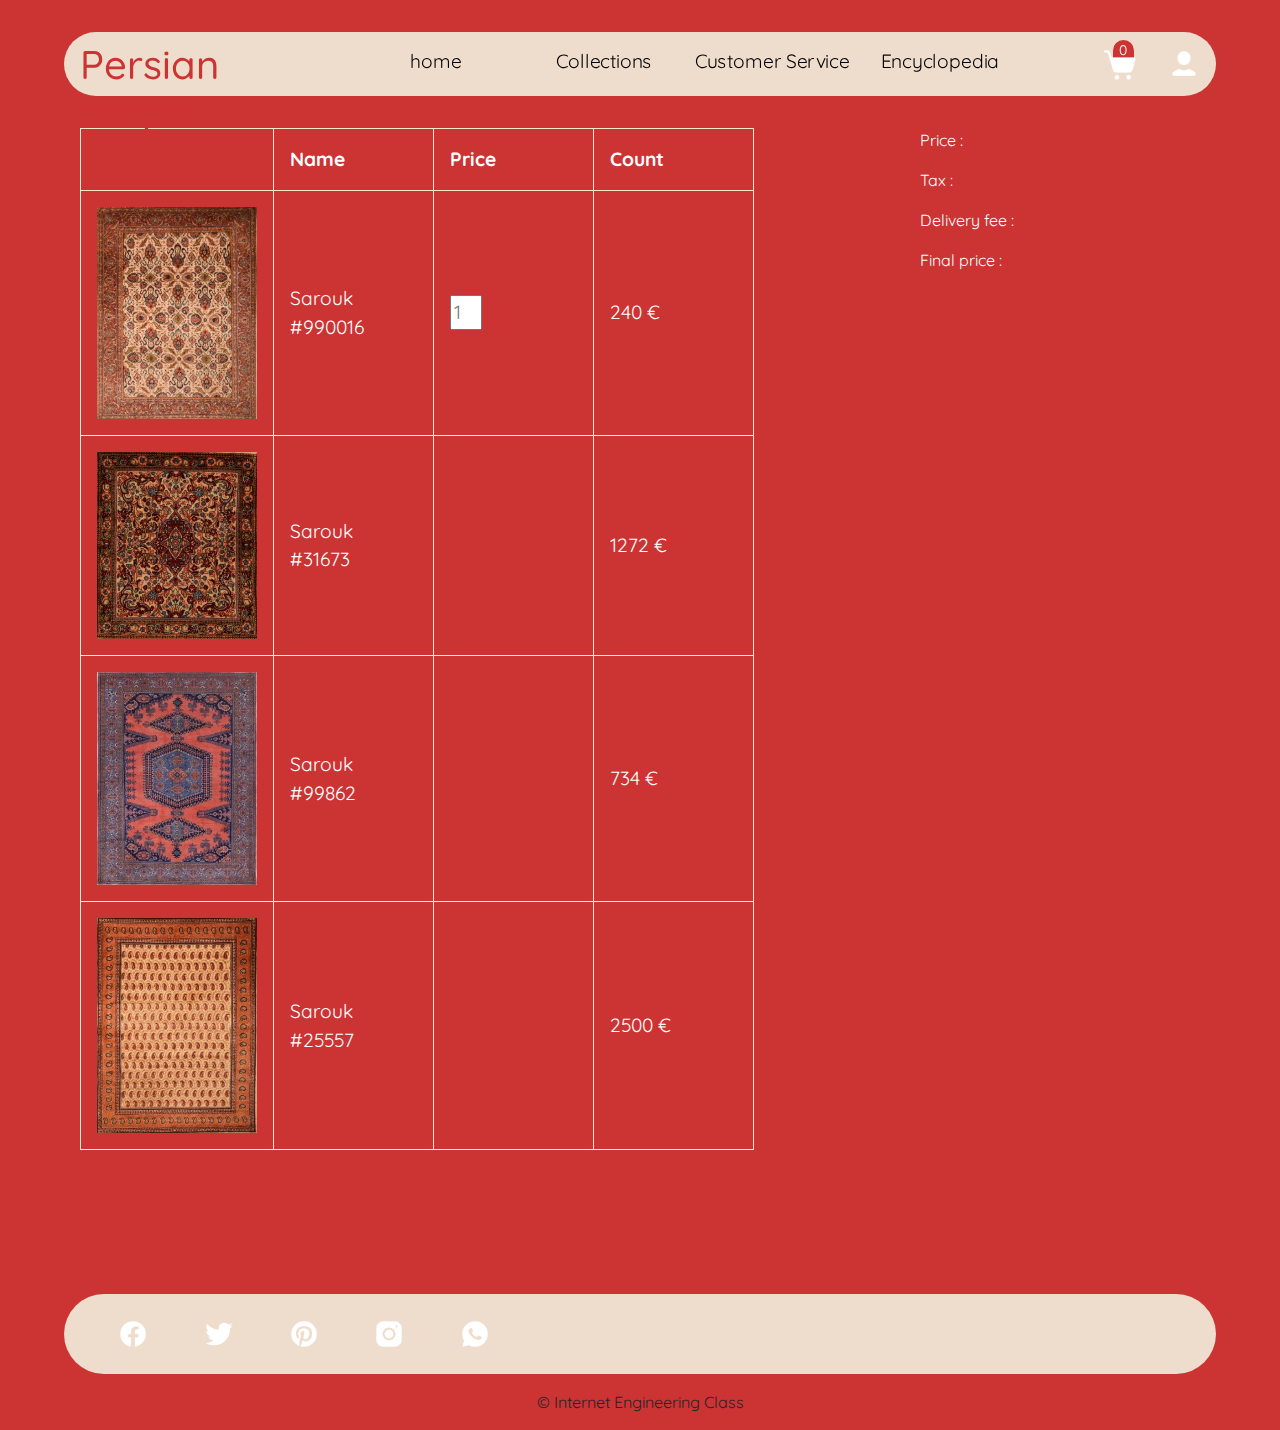
==== cart.html @ b76dc42d "update" ====
<!DOCTYPE html>
<html lang="en">

<head>
    <meta charset="UTF-8">
    <meta name="viewport" content="width=device-width, initial-scale=1.0">
    <link rel="stylesheet" href="assets/bootstrap/css/bootstrap.min.css">
    <link rel="stylesheet" href="css/cart.css">
    <link rel="stylesheet" href="css/style.css">
    <link rel="icon" href="./assets/images/carpet.png">
    <title>Persian Carpet | Cart</title>
</head>

<body>
    <div class="container-fluid"></div>
    <header>
        <nav class="d-flex">
            <div class="col-6 col-lg-3">
                <h1 class="main-label">Persian carpet</h1>
            </div>
            <ul class="col-7 d-none d-lg-flex justify-content-evenly nav-bar">
                <li><a href="index.html">home</a></li>
                <li class="nav-item"><a href="#collection">Collections</a>
                    <ul class="nav-menu">
                        <li><a href="#">Qashqai</a></>
                        <li><a href="#">Kerman</a></li>
                        <li><a href="#">Hamadan</a></li>
                        <li><a href="#">Tabriz</a></li>
                        <li><a href="#">Trokaman</a></li>
                        <li><a href="#">Nahavand</a></li>
                        <li><a href="collection.html">Sarouk</a></li>
                        <li><a href="#">Gabbeh</a></li>
                        <li><a href="#">Moud</a></li>
                        <li><a href="#">Round</a></li>
                        <li><a href="#">Runway</a></li>
                    </ul>
                </li>
                <li class="nav-item"><a href="#">Customer Service</a>
                    <ul class="nav-menu">
                        <li><a href="login.html">Sign in</a></li>
                        <li><a href="sign_up.html">Sign up</a></li>
                        <li><a href="comments.html">Comments</a></li>
                    </ul>
                </li>
                <li><a href="Encyclopedia.html">Encyclopedia</a></li>
            </ul>
            <div
                class="nav-icons col-6 col-lg-2 d-flex align-items-center justify-content-evenly justify-content-lg-end">

                <a href="cart.html">
                    <div class="d-flex">
                        <p id="products-num"> 0 </p>
                        <img src="./assets/images/icons8-shopping-cart-90.png" alt="" class=" m-lg-3 m-1 "
                            id="buy-icon">
                    </div>
                </a>
                <a href="login.html"><img src="./assets/images/icons8-person-90.png" alt="" class=" m-lg-3 "
                        id="login-icon"></a>
                <img src="./assets/images/icons8-menu-rounded-90.png" alt="" class="d-block d-lg-none" id="menu-icon">
            </div>
        </nav>
        <div id="mobile-nav">
            <img src="./assets/images/icons8-delete-90.png" alt="" class="d-block " id="close-icon"
                style="height: 2rem; margin: 1rem;">
            <ul>
                <li><a href="index.html">home</a></li>
                <li class="mobile-nav-item"><a>Collections</a>
                    <ul class="mobile-nav-menu">
                        <li><a href="#">Qashqai</a></>
                        <li><a href="#">Kerman</a></li>
                        <li><a href="#">Hamadan</a></li>
                        <li><a href="#">Tabriz</a></li>
                        <li><a href="#">Trokaman</a></li>
                        <li><a href="#">Nahavand</a></li>
                        <li><a href="collection.html">Sarouk</a></li>
                        <li><a href="#">Gabbeh</a></li>
                        <li><a href="#">Moud</a></li>
                        <li><a href="#">Round</a></li>
                        <li><a href="#">Runway</a></li>
                    </ul>
                </li>
                <li class="mobile-nav-item"><a>Customer Service</a>
                    <ul class="mobile-nav-menu">
                        <li><a href="login.html">Sign in</a></li>
                        <li><a href="sign_up.html">Sign up</a></li>
                        <li><a href="comments.html">Comments</a></li>
                    </ul>
                </li>
                <li><a href="Encyclopedia.html">Encyclopedia</a></li>
            </ul>
        </div>
    </header>
    <main>
    
        <div class="main-div d-flex flex-wrap">
            <div class="col-12 col-sm-9 d-block">
                <table>
                    <tr>
                        <th></th>
                        <th>Name</th>
                        <th>Price</th>
                        <th>Count</th>
                    </tr>
                    <tr>
                        <td><img src="assets/images/sarouk1.jpg" alt=""></td>
                        <td>Sarouk #990016</td>
                        <td><input type="number" name="" id="" placeholder="1"></td>
                        <td> 240 &euro;</td>
                    </tr>
                    <tr>
                        <td><img src="assets/images/sarouk2.jpg" alt=""></td>
                        <td>Sarouk #31673</td>
                        <td></td>
                        <td> 1272 &euro;</td>
                    </tr>
                    <tr>
                        <td><img src="assets/images/sarouk7.jpg" alt=""></td>
                        <td>Sarouk #99862</td>
                        <td></td>
                        <td>734 &euro; </td>
                    </tr>
                    <tr>
                        <td><img src="assets/images/sarouk4.jpg" alt=""></td>
                        <td>Sarouk #25557</td>
                        <td></td>
                        <td>2500 &euro;</td>
                    </tr>
                </table>
            </div>
            <div class="col-12 col-sm-3">
                <p>Price : </p>
                <p>Tax : </p>
                <p>Delivery fee :</p>
                <p>Final price :</p>
            </div>
        </div>


    </main>
    <footer class="d-flex">
        <div class="sos-media col-12 col-lg-5 d-flex justify-content-evenly align-items-center">
            <a href="https://www.facebook.com" target="_blank"><img src="./assets/images/icons8-facebook-logo-90.png"
                    alt=""></a>
            <a href="https://www.twitter.com" target="_blank"><img src="./assets/images/icons8-twitter-90.png"
                    alt=""></a>
            <a href="https://www.pinterest.com" target="_blank"><img src="./assets/images/icons8-pinterest-90.png"
                    alt=""></a>
            <a href="https://www.instagram.com" target="_blank"><img src="./assets/images/icons8-instagram-logo-90.png"
                    alt=""></a>
            <a href="https://www.whatsapp.com" target="_blank"><img src="./assets/images/icons8-whatsapp-90.png"
                    alt=""></a>
        </div>
    </footer>
    <p class="text-center">© Internet Engineering Class</p>
    <script src="./js/app.js"></script>
</body>

</html>
---- css/cart.css ----
main{
    padding: 8rem 5rem;
    color: white;
}
th , td{
    border: solid 1px blanchedalmond;
    width:10rem;
    min-height:3rem;
    max-height: fit-content;
    padding: 1rem;
    font-size: larger;
}
td img{
    width: 10rem;
    height: auto;
}
td input{
    width: 2rem;
}

@media screen and (max-width: 990px) {
    main{
        padding: 7rem 1rem;
    }
    th , td{
        width:7rem;
    }
  
  }
---- css/style.css ----
@import url("https://fonts.googleapis.com/css2?family=Quicksand:wght@300;400;600&display=swap");
* {
  font-family: "Quicksand", sans-serif;
}

body {
  background-color: #cc3333;
}
a {
  color: #000;
  text-decoration: none;
}
a:hover{
  color: #000;
  font-weight: bolder;
}
.responsive {
  width: 100%;
  height: auto;
}

.main-label {
  margin: 0.5rem 0 0.5rem 1rem;
  color: #cc3333;
}
nav {
  height:4rem;
  width: 90%;
  background-color: rgb(238, 221, 204);
  position: fixed;
  margin: 2rem 5% 0 5%;
  border-radius: 4rem;
  z-index: 2;
}
.nav-bar {
  list-style: none;
  padding: 1rem 0;
}
.nav-bar > li {
  width: 25%;
  text-align: center;
  transform: scale(1.2);
}

.nav-menu{
  background-color: rgba(238, 221, 204, 0.9);
  box-shadow: 0 1rem 1rem 1rem rgba(0,0,0,0.5);
  width: fit-content;
  padding: 1.5rem;
  display: none;
  list-style: none;
  border-radius: 0 0 7rem 7rem;
  margin: auto;
}
.nav-menu>li{
  padding: 0.5rem 1rem;
  border-top: #cc3333 groove 0.5px;
}
#login-icon , #menu-icon , #buy-icon{
  height: 2rem;
}
#products-num{
  margin-right: -2.85rem;
  margin-top: 0.5rem;
  background-color: #cc3333;
  border-radius: 2rem 2rem 0 0;
  text-align: center;
  width: 1.3rem;
  height: 1.5rem;
  color: white;
  font-size:14px;
}
#mobile-nav{
  background-color: rgba(238, 221, 204, 1);
  height: 100%;
  width: fit-content;
  padding: 2rem;
  top: 0;
  right: 0;
  position: fixed;
  z-index: 2;
  overflow-x: hidden;
  overflow-y: scroll;
  transition: 1s ease;
  display: none;
}
#mobile-nav>ul>li{
  padding: 1rem;
  border-bottom: #cc3333 groove 0.5px;
  list-style: none;

}
.mobile-nav-menu{
  display: none;
}
.mobile-nav-menu>li{
  padding: 1rem;
  border-top: #cc3333 groove 0.5px;
  list-style: none;
}


footer{
    height: 5rem;
    margin: 1rem 5%;
    background-color: rgb(238, 221, 204) ;
    border-radius: 10rem;
}
.sos-media>a>img{
  height: 2rem;
}


        
::-webkit-scrollbar {
  width: 16px;
}

::-webkit-scrollbar-track {
  background-color: #e7e7e7;
  border: 1px solid #cacaca;
}

::-webkit-scrollbar-thumb {
  border-radius: 8px;
  border: 3px solid transparent;
  background-clip: content-box;
  background-color: #cc3333;
}




@media screen and (max-width: 500px) {
  header {
    background-image: url("../assets/images/121664.jpg");
  }
  .main-label {
    font-size: 1.3rem;
  }
}
@media screen and (max-width: 990px) {
  #products-num{
    margin-right: -2rem;
    margin-top: -0.5rem;
  }
  .main-label {
    font-size:1.3rem;
  } 

}
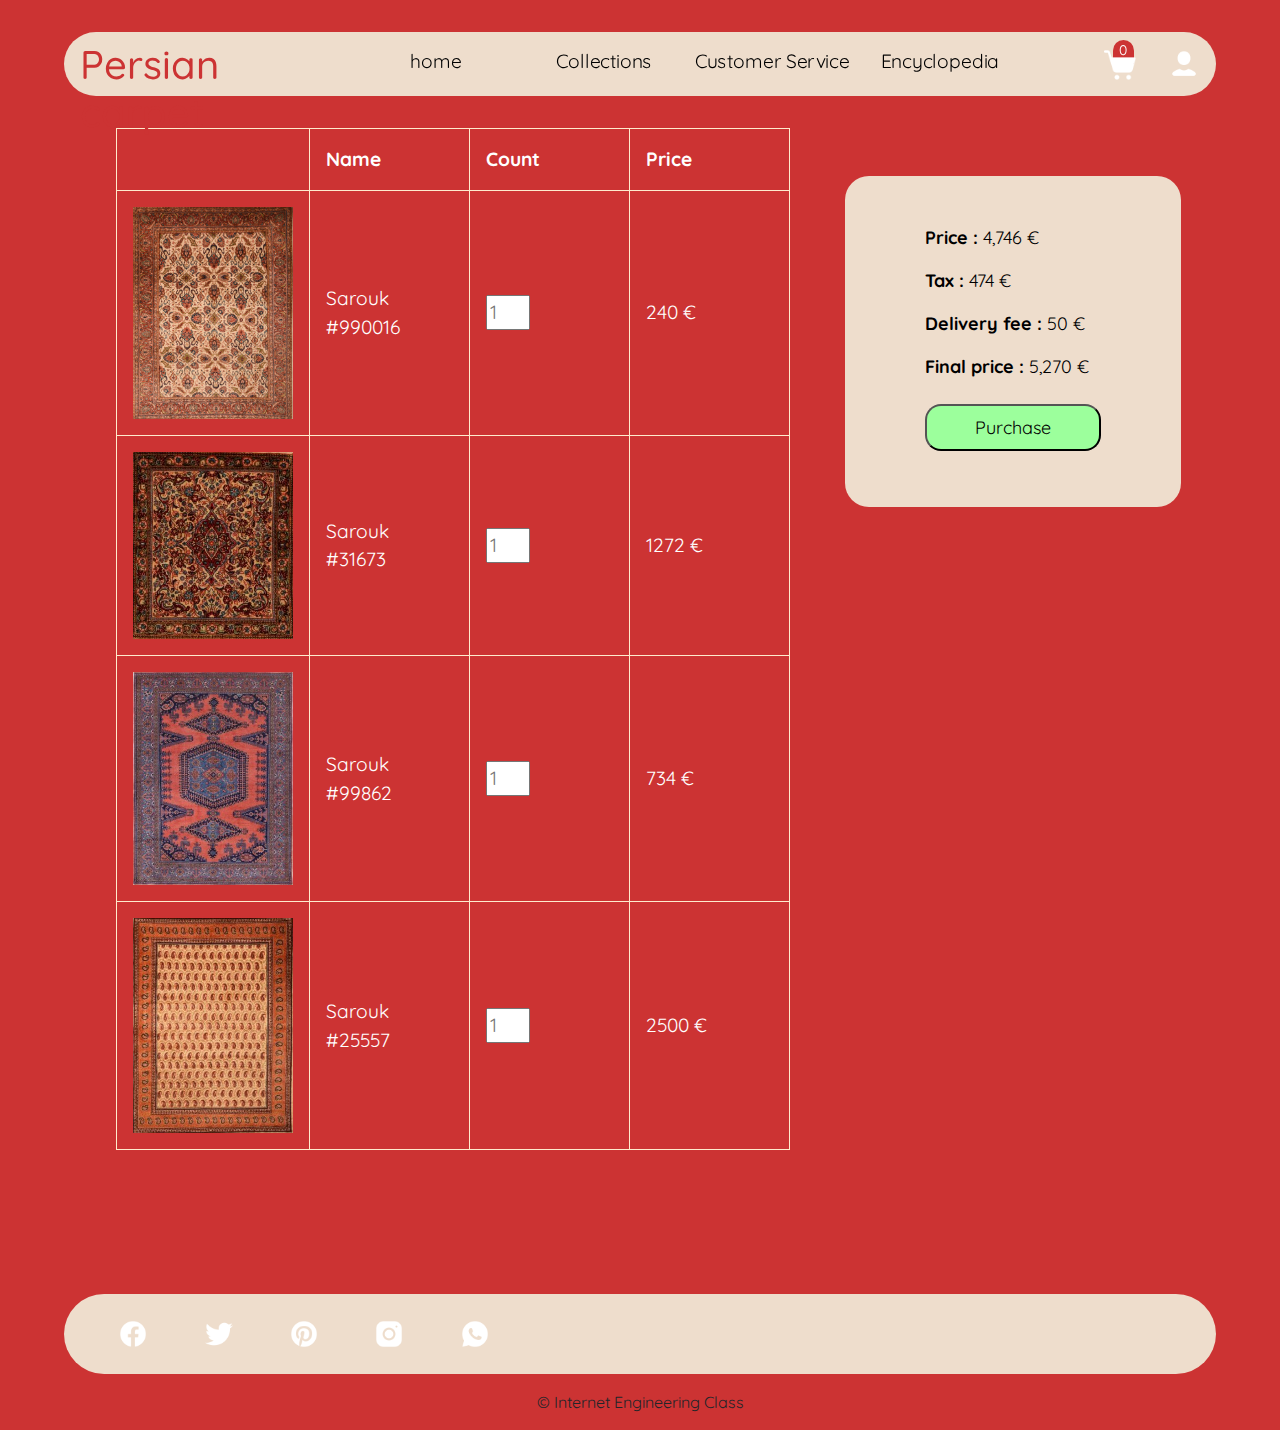
==== commit 54adda58: "final version" ====
--- a/cart.html
+++ b/cart.html
@@ -93,45 +93,46 @@
     <main>
     
         <div class="main-div d-flex flex-wrap">
-            <div class="col-12 col-sm-9 d-block">
+            <div class="col-12 col-sm-8 d-block">
                 <table>
                     <tr>
                         <th></th>
                         <th>Name</th>
+                        <th>Count</th>
                         <th>Price</th>
-                        <th>Count</th>
                     </tr>
                     <tr>
                         <td><img src="assets/images/sarouk1.jpg" alt=""></td>
                         <td>Sarouk #990016</td>
-                        <td><input type="number" name="" id="" placeholder="1"></td>
+                        <td><input type="number" name="" id="" placeholder="1" min="1"></td>
                         <td> 240 &euro;</td>
                     </tr>
                     <tr>
                         <td><img src="assets/images/sarouk2.jpg" alt=""></td>
                         <td>Sarouk #31673</td>
-                        <td></td>
+                        <td><input type="number" name="" id="" placeholder="1" min="1"></td>
                         <td> 1272 &euro;</td>
                     </tr>
                     <tr>
                         <td><img src="assets/images/sarouk7.jpg" alt=""></td>
                         <td>Sarouk #99862</td>
-                        <td></td>
+                        <td><input type="number" name="" id="" placeholder="1" min="1"></td>
                         <td>734 &euro; </td>
                     </tr>
                     <tr>
                         <td><img src="assets/images/sarouk4.jpg" alt=""></td>
                         <td>Sarouk #25557</td>
-                        <td></td>
+                        <td><input type="number" name="" id="" placeholder="1" min="1"></td>
                         <td>2500 &euro;</td>
                     </tr>
                 </table>
             </div>
-            <div class="col-12 col-sm-3">
-                <p>Price : </p>
-                <p>Tax : </p>
-                <p>Delivery fee :</p>
-                <p>Final price :</p>
+            <div class="col-12 col-sm-4 final">
+                <p><b>Price :</b> 4,746 &euro; </p>
+                <p><b>Tax :</b> 474 &euro; </p>
+                <p><b>Delivery fee :</b> 50 &euro;</p>
+                <p><b>Final price : </b>5,270 &euro;</p>
+                <input type="submit" value="Purchase">
             </div>
         </div>
 
--- a/css/cart.css
+++ b/css/cart.css
@@ -1,6 +1,9 @@
 main{
     padding: 8rem 5rem;
     color: white;
+}
+table{
+    margin: auto;
 }
 th , td{
     border: solid 1px blanchedalmond;
@@ -15,9 +18,24 @@
     height: auto;
 }
 td input{
-    width: 2rem;
+    width: 2.7rem;
 }
-
+.final{
+    padding: 3rem 5rem;
+    border-radius: 1.5rem;
+    width: fit-content;
+    background-color: rgb(238, 221, 204) ;
+    color: black;
+    height: fit-content;
+    font-size: large;
+    margin: 3rem auto;
+}
+.final input {
+    padding: 0.5rem 3rem;
+    border-radius: 1rem;
+    margin: 0.5rem 0;
+    background-color: rgb(156, 255, 156);
+}
 @media screen and (max-width: 990px) {
     main{
         padding: 7rem 1rem;
@@ -25,5 +43,9 @@
     th , td{
         width:7rem;
     }
+    td img{
+        width: 5rem;
+        height: auto;
+    }
   
   }--- a/css/style.css
+++ b/css/style.css
@@ -51,6 +51,7 @@
   list-style: none;
   border-radius: 0 0 7rem 7rem;
   margin: auto;
+  transition: all 2s ;
 }
 .nav-menu>li{
   padding: 0.5rem 1rem;
